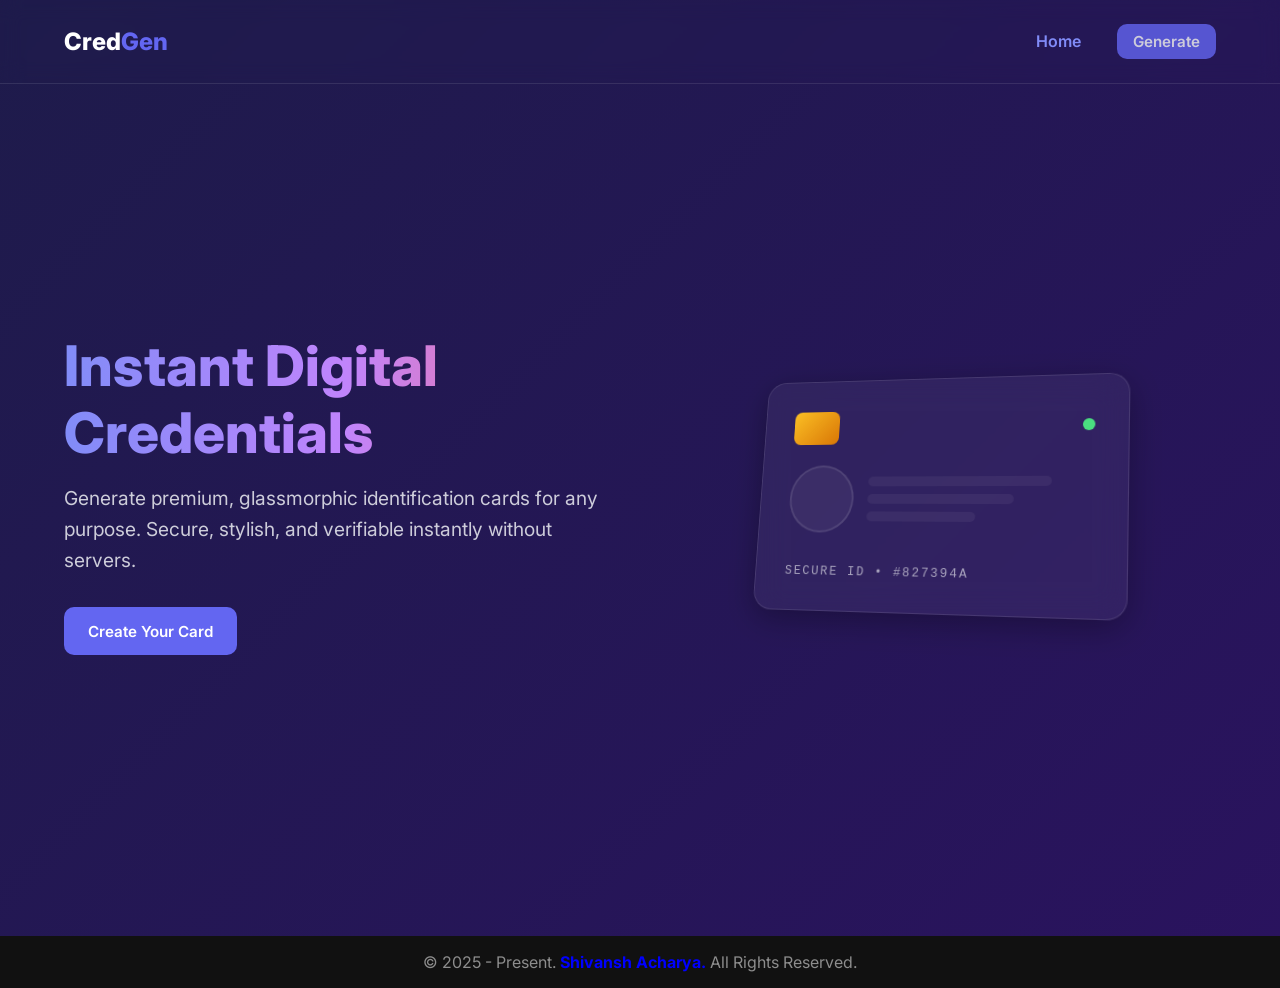
==== index.html @ 6b42cdb0 "Added files" ====
<!DOCTYPE html>
<html lang="en">
<head>
    <meta charset="UTF-8">
    <meta name="viewport" content="width=device-width, initial-scale=1.0">
    <title>CredGen | Premium Digital Credentials</title>
    <link rel="stylesheet" href="style.css">
    <link href="https://fonts.googleapis.com/css2?family=Inter:wght@300;400;600;800&display=swap" rel="stylesheet">
</head>
<body class="animated-bg">
    <nav class="navbar">
        <a href="index.html" class="logo">Cred<span>Gen</span></a>
        <div class="nav-links">
            <a href="index.html" class="active">Home</a>
            <a href="generator.html" class="btn btn-primary" style="margin-left: 2rem; padding: 0.5rem 1rem;">Generate</a>
        </div>
    </nav>

    <main class="hero">
        <div class="hero-content">
            <h1 class="gradient-text">Instant Digital Credentials</h1>
            <p>Generate premium, glassmorphic identification cards for any purpose. Secure, stylish, and verifiable instantly without servers.</p>
            <div class="cta-group">
                <a href="generator.html" class="btn btn-primary">Create Your Card</a>
            </div>
        </div>
        <div class="hero-visual">
            <div class="floating-card glass">
                <div style="display: flex; justify-content: space-between; align-items: center;">
                    <div class="card-chip"></div>
                    <div class="status-dot pulse"></div>
                </div>
                <div style="display: flex; gap: 15px; align-items: center; margin-top: 20px;">
                    <div class="card-user"></div>
                    <div class="card-lines">
                        <span></span><span></span><span></span>
                    </div>
                </div>
                <div style="margin-top: 30px; font-family: monospace; opacity: 0.6; font-size: 0.8rem; letter-spacing: 2px;">
                    SECURE ID • #827394A
                </div>
            </div>
        </div>
    </main>
        <footer style="text-align: center; padding: 1rem;margin-top: 2rem; background-color: #111; color: #8d8d8d;">&copy 2025 - Present. <strong><a href="https://powerz.vercel.app" style="text-decoration: none; color: blue;">Shivansh Acharya.</a></strong> All Rights Reserved.</footer>
</body>
</html>
---- style.css ----
:root {
    --primary: #6366f1;
    --primary-glow: rgba(99, 102, 241, 0.5);
    --bg: #0f172a;
    --glass: rgba(255, 255, 255, 0.05);
    --glass-hover: rgba(255, 255, 255, 0.1);
    --border: rgba(255, 255, 255, 0.1);
    --text: #f8fafc;
    color-scheme: dark; /* FIXES THE WHITE DROPDOWN AND SCROLLBAR BUG */
}

* { box-sizing: border-box; margin: 0; padding: 0; font-family: 'Inter', sans-serif; }

body {
    background-color: var(--bg);
    color: var(--text);
    min-height: 100vh;
    overflow-x: hidden;
}

/* Custom Scrollbar for a premium feel */
::-webkit-scrollbar { width: 8px; }
::-webkit-scrollbar-track { background: var(--bg); }
::-webkit-scrollbar-thumb { background: rgba(255, 255, 255, 0.2); border-radius: 10px; }
::-webkit-scrollbar-thumb:hover { background: var(--primary); }

/* Animated Background */
.animated-bg {
    background: linear-gradient(-45deg, #0f172a, #1e1b4b, #2e1065, #1e1b4b);
    background-size: 400% 400%;
    animation: gradientBG 15s ease infinite;
}

@keyframes gradientBG {
    0% { background-position: 0% 50%; }
    50% { background-position: 100% 50%; }
    100% { background-position: 0% 50%; }
}

.gradient-text {
    background: linear-gradient(90deg, #818cf8, #c084fc, #fb7185);
    -webkit-background-clip: text;
    -webkit-text-fill-color: transparent;
    font-size: 3.5rem;
    font-weight: 800;
    line-height: 1.2;
    margin-bottom: 1rem;
}

/* Navigation */
.navbar {
    padding: 1.5rem 5%;
    display: flex;
    justify-content: space-between;
    align-items: center;
    backdrop-filter: blur(10px);
    border-bottom: 1px solid var(--border);
    position: sticky;
    top: 0;
    z-index: 1000;
}

.logo { font-weight: 800; font-size: 1.5rem; text-decoration: none; color: white;}
.logo span { color: var(--primary); }

.nav-links a {
    color: var(--text);
    text-decoration: none;
    margin-left: 2rem;
    font-weight: 600;
    opacity: 0.8;
    transition: 0.3s;
}
.nav-links a:hover, .nav-links a.active { opacity: 1; color: #818cf8; }

.hamburger { display: none; font-size: 1.5rem; cursor: pointer; }

/* --- HOMEPAGE HERO SECTION (Missing from last version) --- */
.hero {
    display: flex;
    align-items: center;
    justify-content: space-between;
    padding: 4rem 5%;
    min-height: calc(100vh - 80px);
    gap: 2rem;
}

.hero-content { flex: 1; max-width: 600px; }
.hero-content p { font-size: 1.2rem; margin-bottom: 2rem; opacity: 0.8; line-height: 1.6; }
.cta-group { display: flex; gap: 1rem; }

.hero-visual {
    flex: 1;
    display: flex;
    justify-content: center;
    perspective: 1000px; /* For 3D floating effect */
}

/* 3D Floating Glass Card */
.floating-card {
    width: 380px;
    height: 240px;
    background: linear-gradient(135deg, rgba(255,255,255,0.1), rgba(255,255,255,0));
    transform: rotateY(-15deg) rotateX(10deg);
    animation: float 6s ease-in-out infinite;
    padding: 2rem;
    display: flex;
    flex-direction: column;
    justify-content: space-between;
    border-top: 1px solid rgba(255,255,255,0.3);
    border-left: 1px solid rgba(255,255,255,0.3);
}

@keyframes float {
    0%, 100% { transform: translateY(0) rotateY(-15deg) rotateX(10deg); }
    50% { transform: translateY(-20px) rotateY(-5deg) rotateX(15deg); box-shadow: 0 20px 40px rgba(0,0,0,0.4); }
}

.card-chip { width: 50px; height: 35px; background: linear-gradient(135deg, #fbbf24, #d97706); border-radius: 8px; }
.card-user { width: 70px; height: 70px; background: var(--glass); border-radius: 50%; border: 2px solid var(--border); }
.card-lines { display: flex; flex-direction: column; gap: 8px; width: 60%; }
.card-lines span { height: 10px; background: var(--glass); border-radius: 5px; }
.card-lines span:nth-child(1) { width: 100%; }
.card-lines span:nth-child(2) { width: 80%; }
.card-lines span:nth-child(3) { width: 60%; }

/* Glassmorphism Classes */
.glass {
    background: var(--glass);
    backdrop-filter: blur(16px);
    -webkit-backdrop-filter: blur(16px);
    border: 1px solid var(--border);
    border-radius: 20px;
    box-shadow: 0 8px 32px 0 rgba(0, 0, 0, 0.3);
}

/* --- APP LAYOUT (Generator) --- */
.app-container {
    display: flex;
    height: calc(100vh - 80px);
}

.sidebar {
    width: 380px;
    padding: 2rem;
    overflow-y: auto;
    margin: 1.5rem;
    display: flex;
    flex-direction: column;
    gap: 1.5rem;
}

.preview-area {
    flex: 1;
    display: flex;
    justify-content: center;
    align-items: center;
    padding: 2rem;
}

/* --- CARD UI OVERHAUL --- */
.card {
    width: 480px;
    height: 300px;
    padding: 1.5rem;
    position: relative;
    transition: all 0.4s ease;
    display: flex;
    flex-direction: column;
    justify-content: space-between;
    overflow: hidden;
    background: linear-gradient(135deg, rgba(255,255,255,0.08), rgba(255,255,255,0.02));
    border-top: 1px solid rgba(255,255,255,0.2);
    border-left: 1px solid rgba(255,255,255,0.2);
}

.card:hover {
    transform: translateY(-5px) scale(1.02);
    box-shadow: 0 15px 40px var(--primary-glow);
}

.card-header { display: flex; justify-content: space-between; align-items: flex-start; }
.type-badge {
    background: var(--primary);
    padding: 6px 14px;
    border-radius: 100px;
    font-size: 0.75rem;
    font-weight: 800;
    text-transform: uppercase;
    letter-spacing: 1.5px;
    box-shadow: 0 4px 15px var(--primary-glow);
}

.card-body { display: flex; gap: 1.5rem; margin-top: 1rem; align-items: center; }

/* Photo Fix: Better aspect ratio */
.photo-slot {
    width: 110px;
    height: 130px;
    border-radius: 12px;
    background: rgba(0,0,0,0.3);
    border: 1px dashed rgba(255,255,255,0.3);
    display: flex;
    align-items: center;
    justify-content: center;
    overflow: hidden;
    flex-shrink: 0;
}
.photo-slot img { width: 100%; height: 100%; object-fit: cover; transition: 0.3s; }
.photo-slot img:hover { transform: scale(1.1); }

/* Information Grid Fix */
.info-slots { 
    flex: 1; 
    display: grid; 
    grid-template-columns: 1fr 1fr; /* 2x2 Layout to prevent stretching */
    gap: 12px 16px; 
}
.info-item { display: flex; flex-direction: column; }
.info-item label { 
    font-size: 0.65rem; 
    opacity: 0.6; 
    text-transform: uppercase; 
    letter-spacing: 1px; 
    margin-bottom: 2px;
}
.info-item div { 
    font-size: 1rem; 
    font-weight: 600; 
    color: white; 
    word-break: break-word;
}

.card-footer { display: flex; justify-content: space-between; align-items: flex-end; margin-top: 1rem; }
#qrcode canvas, #qrcode img { width: 60px !important; height: 60px !important; border-radius: 8px; padding: 4px; background: #fff; }

.footer-meta { text-align: right; }
.footer-meta small { display: block; font-size: 0.6rem; opacity: 0.6; letter-spacing: 2px; margin-bottom: 4px; }
.footer-meta strong { font-size: 1.1rem; font-family: monospace; letter-spacing: 1px; color: var(--primary); }

/* Pulse Animation */
.status-dot { width: 12px; height: 12px; background: #4ade80; border-radius: 50%; }
.pulse { box-shadow: 0 0 0 0 rgba(74, 222, 128, 0.7); animation: pulse 2s infinite; }

@keyframes pulse {
    0% { transform: scale(0.95); box-shadow: 0 0 0 0 rgba(74, 222, 128, 0.7); }
    70% { transform: scale(1); box-shadow: 0 0 0 10px rgba(74, 222, 128, 0); }
    100% { transform: scale(0.95); box-shadow: 0 0 0 0 rgba(74, 222, 128, 0); }
}

/* Inputs & Form */
.input-group label { display: block; margin-bottom: 0.5rem; font-size: 0.85rem; font-weight: 600; opacity: 0.9; }
input, select {
    width: 100%;
    padding: 0.9rem;
    background: rgba(0, 0, 0, 0.2);
    border: 1px solid var(--border);
    border-radius: 8px;
    color: white;
    font-size: 0.95rem;
    transition: 0.3s;
}
input:focus, select:focus { outline: none; border-color: var(--primary); box-shadow: 0 0 15px var(--primary-glow); background: rgba(0,0,0,0.4); }

/* Explicitly style options to override Windows white background bug */
select option { background-color: #1e1b4b; color: #fff; }

/* Buttons */
.btn {
    padding: 0.9rem 1.5rem;
    border-radius: 10px;
    text-decoration: none;
    font-weight: 600;
    cursor: pointer;
    transition: 0.3s;
    border: none;
    display: inline-block;
    text-align: center;
    font-size: 0.95rem;
}
.btn-primary { background: var(--primary); color: white; }
.btn-primary:hover { box-shadow: 0 0 20px var(--primary-glow); transform: translateY(-2px); }
.btn-outline { background: transparent; border: 1px solid var(--primary); color: white; }
.btn-outline:hover { background: var(--primary); transform: translateY(-2px); }
.btn-secondary { background: rgba(255,255,255,0.1); color: white; border: 1px solid rgba(255,255,255,0.2); }
.btn-secondary:hover { background: rgba(255,255,255,0.2); }
.button-stack { display: flex; flex-direction: column; gap: 12px; margin-top: 1rem; }

/* Print & B&W */
.bw-mode { 
    filter: grayscale(1); 
    background: white !important; 
    border: 1px solid #000 !important; 
    box-shadow: none !important;
}
.bw-mode * { color: black !important; text-shadow: none !important; }
.bw-mode .photo-slot { border-color: black; }
.bw-mode .type-badge { background: black !important; color: white !important; box-shadow: none !important; }

/* Responsive */
@media (max-width: 900px) {
    .hero { flex-direction: column; text-align: center; padding-top: 2rem; }
    .hero-content h1 { font-size: 2.5rem; }
    .cta-group { justify-content: center; }
    .nav-links { display: none; }
    .hamburger { display: block; }
    .app-container { flex-direction: column; height: auto; }
    .sidebar { width: auto; margin: 1rem; }
    .card { width: 100%; max-width: 480px; height: auto; min-height: 280px; }
    .info-slots { grid-template-columns: 1fr; }
}

/* Verification Page */
.centered { display: flex; justify-content: center; align-items: center; padding: 2rem; }
.verification-card { max-width: 500px; width: 100%; padding: 3rem; text-align: center; }
.v-status { display: flex; justify-content: center; align-items: center; gap: 15px; margin-bottom: 2rem; }
.v-status h2 { color: #4ade80; }
.v-photo { width: 140px; height: 140px; border-radius: 50%; object-fit: cover; border: 4px solid var(--primary); margin-bottom: 1.5rem; box-shadow: 0 0 20px var(--primary-glow); }
.v-type { font-size: 1.2rem; font-weight: 800; text-transform: uppercase; letter-spacing: 2px; color: var(--primary); margin-bottom: 2rem; }
.v-row { display: flex; justify-content: space-between; padding: 12px 0; border-bottom: 1px solid var(--border); text-align: left;}
.v-row span { opacity: 0.7; font-size: 0.9rem; }
.v-row strong { font-size: 1rem; text-align: right; word-break: break-word; max-width: 60%; }
.error { color: #ef4444; }
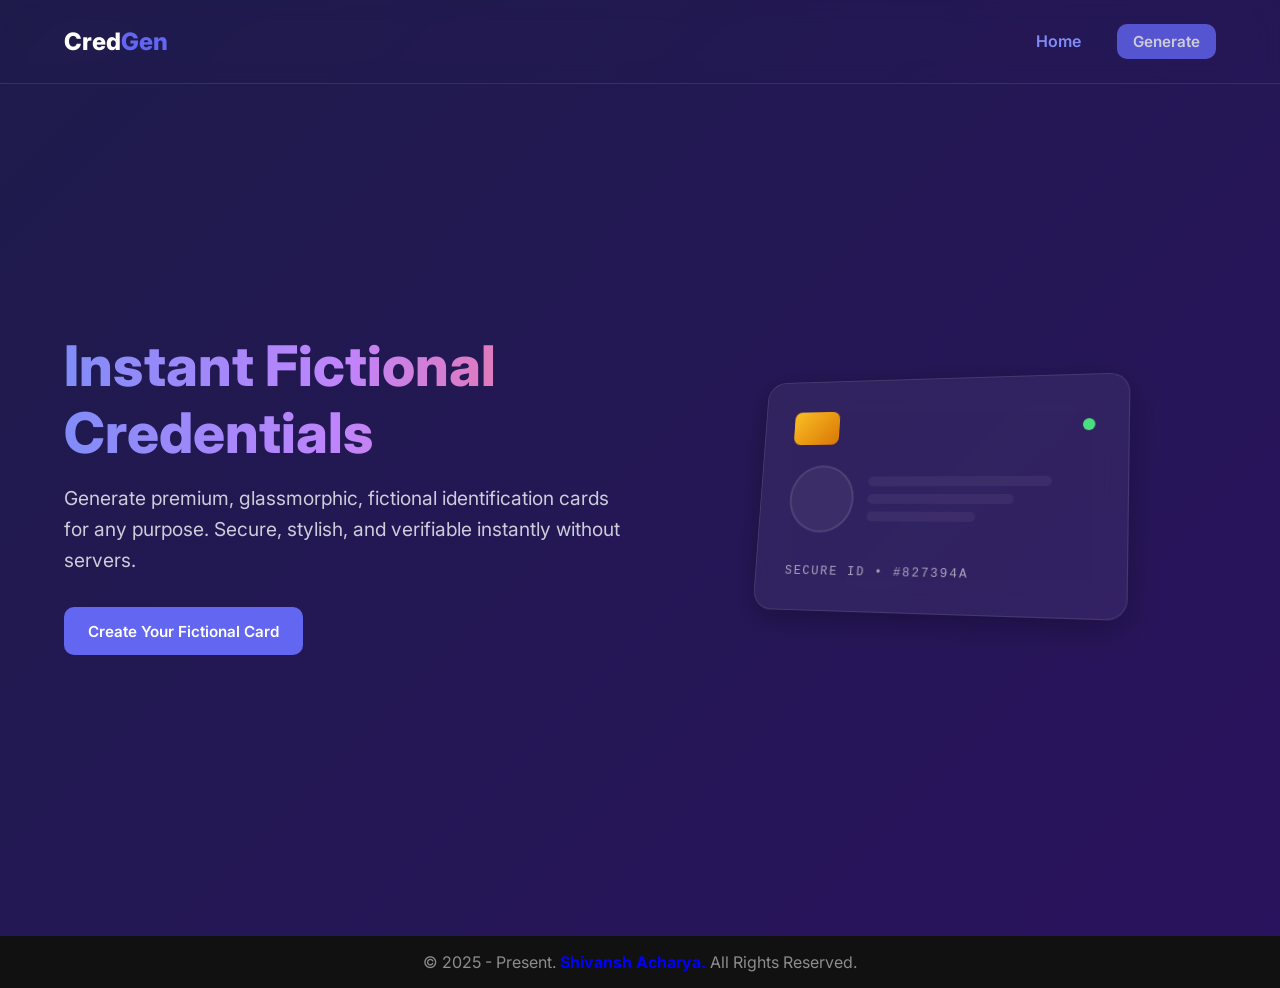
==== commit 996d2005: "changed index.html changed index.html to avoid legal trouble lmao" ====
--- a/index.html
+++ b/index.html
@@ -3,7 +3,7 @@
 <head>
     <meta charset="UTF-8">
     <meta name="viewport" content="width=device-width, initial-scale=1.0">
-    <title>CredGen | Premium Digital Credentials</title>
+    <title>CredGen | Premium Fictional Credentials</title>
     <link rel="stylesheet" href="style.css">
     <link href="https://fonts.googleapis.com/css2?family=Inter:wght@300;400;600;800&display=swap" rel="stylesheet">
 </head>
@@ -18,10 +18,10 @@
 
     <main class="hero">
         <div class="hero-content">
-            <h1 class="gradient-text">Instant Digital Credentials</h1>
-            <p>Generate premium, glassmorphic identification cards for any purpose. Secure, stylish, and verifiable instantly without servers.</p>
+            <h1 class="gradient-text">Instant Fictional Credentials</h1>
+            <p>Generate premium, glassmorphic, fictional identification cards for any purpose. Secure, stylish, and verifiable instantly without servers.</p>
             <div class="cta-group">
-                <a href="generator.html" class="btn btn-primary">Create Your Card</a>
+                <a href="generator.html" class="btn btn-primary">Create Your Fictional Card</a>
             </div>
         </div>
         <div class="hero-visual">
@@ -44,4 +44,4 @@
     </main>
         <footer style="text-align: center; padding: 1rem;margin-top: 2rem; background-color: #111; color: #8d8d8d;">&copy 2025 - Present. <strong><a href="https://powerz.vercel.app" style="text-decoration: none; color: blue;">Shivansh Acharya.</a></strong> All Rights Reserved.</footer>
 </body>
-</html>+</html>
